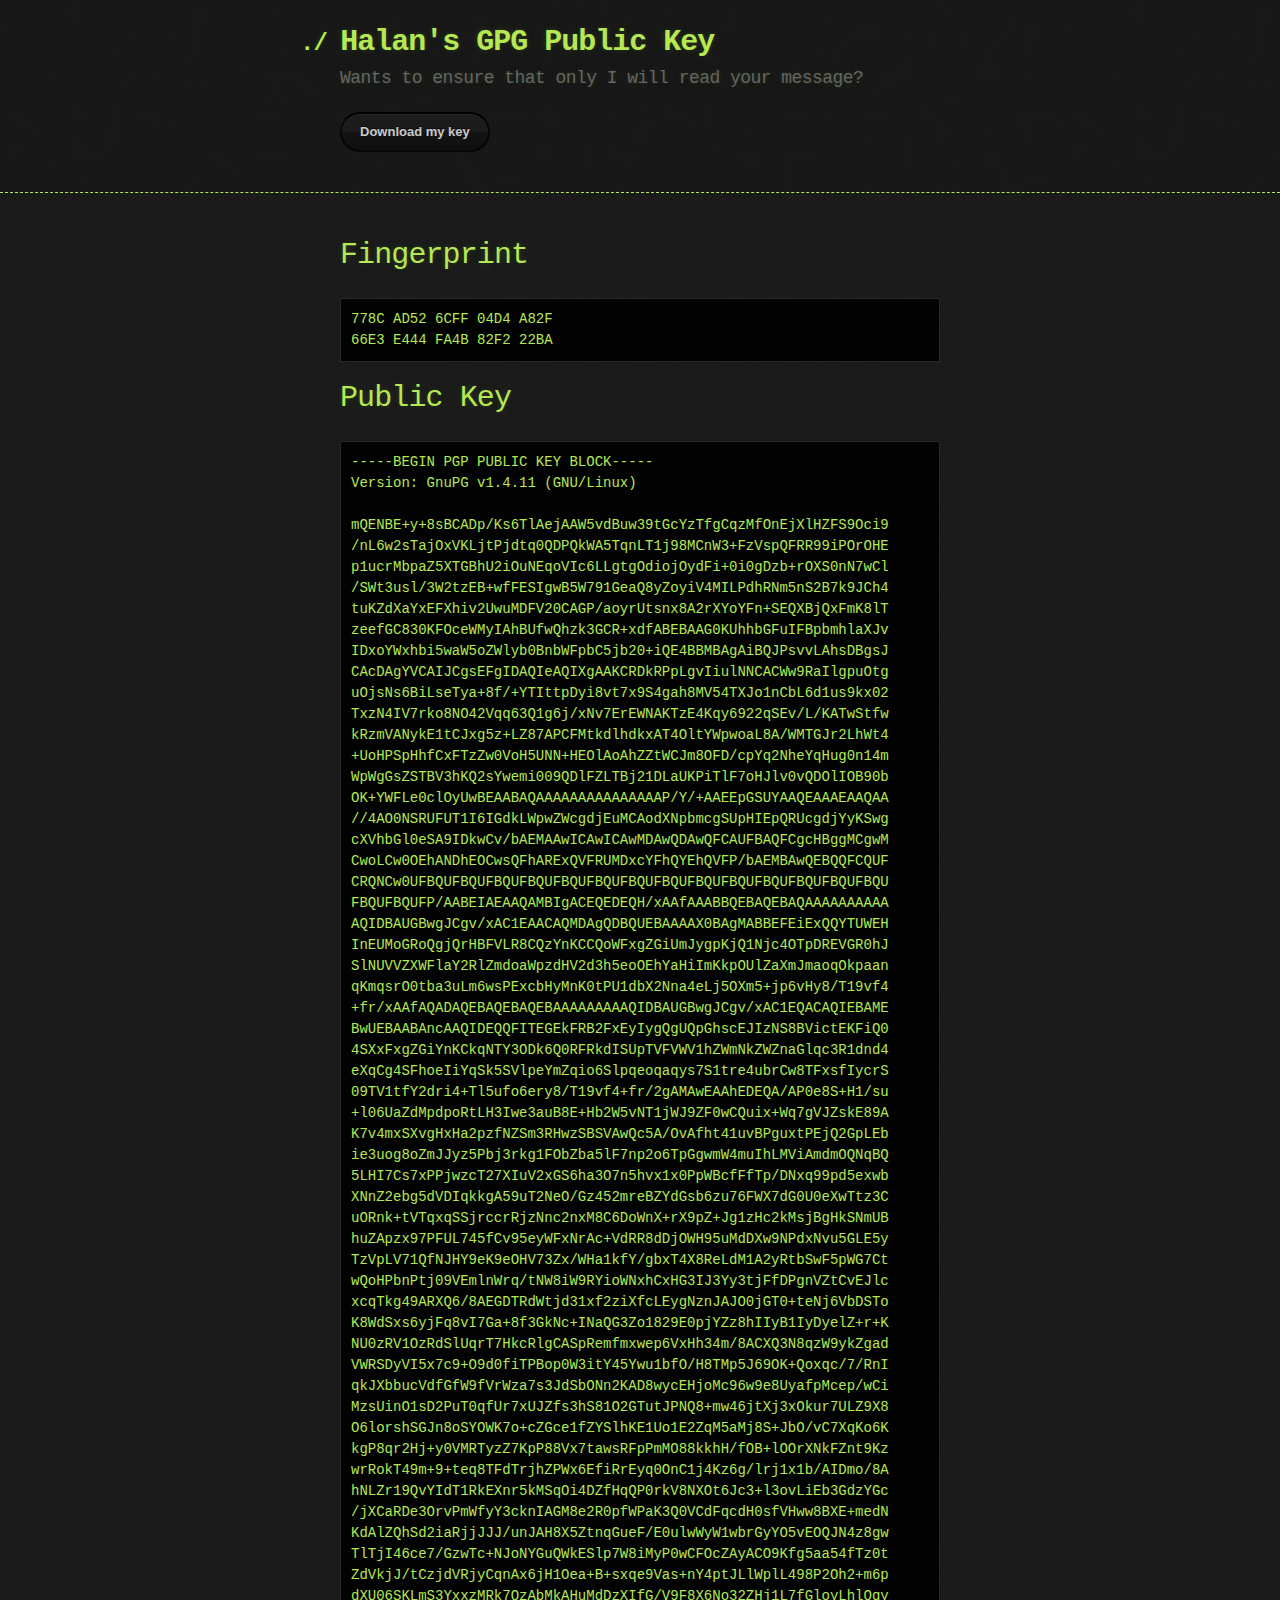
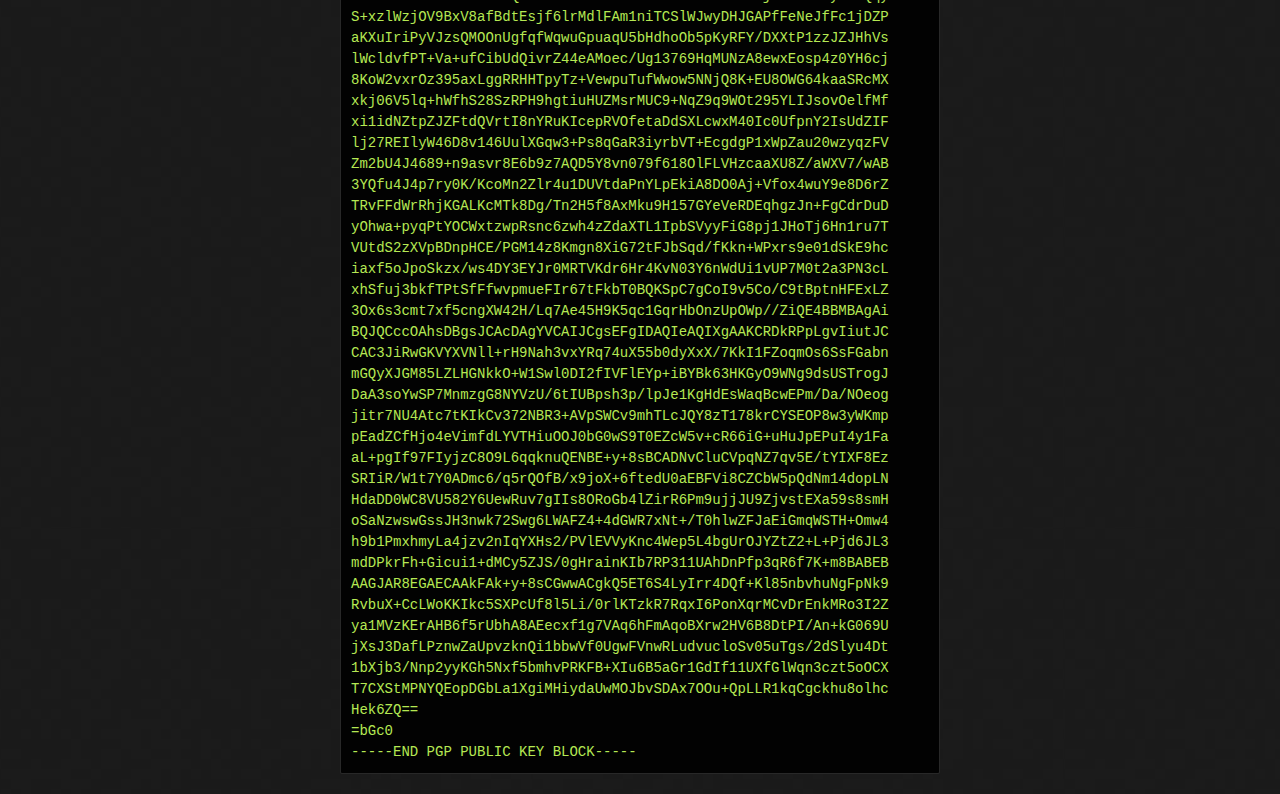
==== index.html @ 3d8637a5 "Added a button to download my key" ====
<!DOCTYPE html>
<html>
  <head>
    <meta charset='utf-8'>
    <meta http-equiv="X-UA-Compatible" content="chrome=1">

    <link rel="stylesheet" type="text/css" href="stylesheets/stylesheet.css" media="screen" />
    <link rel="stylesheet" type="text/css" href="stylesheets/pygment_trac.css" media="screen" />
    <link rel="stylesheet" type="text/css" href="stylesheets/print.css" media="print" />

    <title>Halan's GPG Public Key by halan</title>
  </head>

  <body>

    <header>
      <div class="container">
        <h1>Halan's GPG Public Key</h1>
        <h2>Wants to ensure that only I will read your message?</h2>

        <section id="downloads">
          <a href="https://raw.github.com/halan/gpg-pubkey/master/Halan%20Pinheiro.asc" class="btn">Download my key</a>
        </section>
      </div>
    </header>

    <div class="container">
      <section id="main_content">
        <h1>Fingerprint</h1>

<pre><code>778C AD52 6CFF 04D4 A82F
66E3 E444 FA4B 82F2 22BA
</code></pre>

<h1>Public Key</h1>

<pre><code>-----BEGIN PGP PUBLIC KEY BLOCK-----
Version: GnuPG v1.4.11 (GNU/Linux)

mQENBE+y+8sBCADp/Ks6TlAejAAW5vdBuw39tGcYzTfgCqzMfOnEjXlHZFS9Oci9
/nL6w2sTajOxVKLjtPjdtq0QDPQkWA5TqnLT1j98MCnW3+FzVspQFRR99iPOrOHE
p1ucrMbpaZ5XTGBhU2iOuNEqoVIc6LLgtgOdiojOydFi+0i0gDzb+rOXS0nN7wCl
/SWt3usl/3W2tzEB+wfFESIgwB5W791GeaQ8yZoyiV4MILPdhRNm5nS2B7k9JCh4
tuKZdXaYxEFXhiv2UwuMDFV20CAGP/aoyrUtsnx8A2rXYoYFn+SEQXBjQxFmK8lT
zeefGC830KFOceWMyIAhBUfwQhzk3GCR+xdfABEBAAG0KUhhbGFuIFBpbmhlaXJv
IDxoYWxhbi5waW5oZWlyb0BnbWFpbC5jb20+iQE4BBMBAgAiBQJPsvvLAhsDBgsJ
CAcDAgYVCAIJCgsEFgIDAQIeAQIXgAAKCRDkRPpLgvIiulNNCACWw9RaIlgpuOtg
uOjsNs6BiLseTya+8f/+YTIttpDyi8vt7x9S4gah8MV54TXJo1nCbL6d1us9kx02
TxzN4IV7rko8NO42Vqq63Q1g6j/xNv7ErEWNAKTzE4Kqy6922qSEv/L/KATwStfw
kRzmVANykE1tCJxg5z+LZ87APCFMtkdlhdkxAT4OltYWpwoaL8A/WMTGJr2LhWt4
+UoHPSpHhfCxFTzZw0VoH5UNN+HEOlAoAhZZtWCJm8OFD/cpYq2NheYqHug0n14m
WpWgGsZSTBV3hKQ2sYwemi009QDlFZLTBj21DLaUKPiTlF7oHJlv0vQDOlIOB90b
OK+YWFLe0clOyUwBEAABAQAAAAAAAAAAAAAAAP/Y/+AAEEpGSUYAAQEAAAEAAQAA
//4AO0NSRUFUT1I6IGdkLWpwZWcgdjEuMCAodXNpbmcgSUpHIEpQRUcgdjYyKSwg
cXVhbGl0eSA9IDkwCv/bAEMAAwICAwICAwMDAwQDAwQFCAUFBAQFCgcHBggMCgwM
CwoLCw0OEhANDhEOCwsQFhARExQVFRUMDxcYFhQYEhQVFP/bAEMBAwQEBQQFCQUF
CRQNCw0UFBQUFBQUFBQUFBQUFBQUFBQUFBQUFBQUFBQUFBQUFBQUFBQUFBQUFBQU
FBQUFBQUFP/AABEIAEAAQAMBIgACEQEDEQH/xAAfAAABBQEBAQEBAQAAAAAAAAAA
AQIDBAUGBwgJCgv/xAC1EAACAQMDAgQDBQUEBAAAAX0BAgMABBEFEiExQQYTUWEH
InEUMoGRoQgjQrHBFVLR8CQzYnKCCQoWFxgZGiUmJygpKjQ1Njc4OTpDREVGR0hJ
SlNUVVZXWFlaY2RlZmdoaWpzdHV2d3h5eoOEhYaHiImKkpOUlZaXmJmaoqOkpaan
qKmqsrO0tba3uLm6wsPExcbHyMnK0tPU1dbX2Nna4eLj5OXm5+jp6vHy8/T19vf4
+fr/xAAfAQADAQEBAQEBAQEBAAAAAAAAAQIDBAUGBwgJCgv/xAC1EQACAQIEBAME
BwUEBAABAncAAQIDEQQFITEGEkFRB2FxEyIygQgUQpGhscEJIzNS8BVictEKFiQ0
4SXxFxgZGiYnKCkqNTY3ODk6Q0RFRkdISUpTVFVWV1hZWmNkZWZnaGlqc3R1dnd4
eXqCg4SFhoeIiYqSk5SVlpeYmZqio6Slpqeoqaqys7S1tre4ubrCw8TFxsfIycrS
09TV1tfY2dri4+Tl5ufo6ery8/T19vf4+fr/2gAMAwEAAhEDEQA/AP0e8S+H1/su
+l06UaZdMpdpoRtLH3Iwe3auB8E+Hb2W5vNT1jWJ9ZF0wCQuix+Wq7gVJZskE89A
K7v4mxSXvgHxHa2pzfNZSm3RHwzSBSVAwQc5A/OvAfht41uvBPguxtPEjQ2GpLEb
ie3uog8oZmJJyz5Pbj3rkg1FObZba5lF7np2o6TpGgwmW4muIhLMViAmdmOQNqBQ
5LHI7Cs7xPPjwzcT27XIuV2xGS6ha3O7n5hvx1x0PpWBcfFfTp/DNxq99pd5exwb
XNnZ2ebg5dVDIqkkgA59uT2NeO/Gz452mreBZYdGsb6zu76FWX7dG0U0eXwTtz3C
uORnk+tVTqxqSSjrccrRjzNnc2nxM8C6DoWnX+rX9pZ+Jg1zHc2kMsjBgHkSNmUB
huZApzx97PFUL745fCv95eyWFxNrAc+VdRR8dDjOWH95uMdDXw9NPdxNvu5GLE5y
TzVpLV71QfNJHY9eK9eOHV73Zx/WHa1kfY/gbxT4X8ReLdM1A2yRtbSwF5pWG7Ct
wQoHPbnPtj09VEmlnWrq/tNW8iW9RYioWNxhCxHG3IJ3Yy3tjFfDPgnVZtCvEJlc
xcqTkg49ARXQ6/8AEGDTRdWtjd31xf2ziXfcLEygNznJAJO0jGT0+teNj6VbDSTo
K8WdSxs6yjFq8vI7Ga+8f3GkNc+INaQG3Zo1829E0pjYZz8hIIyB1IyDyelZ+r+K
NU0zRV1OzRdSlUqrT7HkcRlgCASpRemfmxwep6VxHh34m/8ACXQ3N8qzW9ykZgad
VWRSDyVI5x7c9+O9d0fiTPBop0W3itY45Ywu1bfO/H8TMp5J69OK+Qoxqc/7/RnI
qkJXbbucVdfGfW9fVrWza7s3JdSbONn2KAD8wycEHjoMc96w9e8UyafpMcep/wCi
MzsUinO1sD2PuT0qfUr7xUJZfs3hS81O2GTutJPNQ8+mw46jtXj3xOkur7ULZ9X8
O6lorshSGJn8oSYOWK7o+cZGce1fZYSlhKE1Uo1E2ZqM5aMj8S+JbO/vC7XqKo6K
kgP8qr2Hj+y0VMRTyzZ7KpP88Vx7tawsRFpPmMO88kkhH/fOB+lOOrXNkFZnt9Kz
wrRokT49m+9+teq8TFdTrjhZPWx6EfiRrEyq0OnC1j4Kz6g/lrj1x1b/AIDmo/8A
hNLZr19QvYIdT1RkEXnr5kMSqOi4DZfHqQP0rkV8NXOt6Jc3+l3ovLiEb3GdzYGc
/jXCaRDe3OrvPmWfyY3cknIAGM8e2R0pfWPaK3Q0VCdFqcdH0sfVHww8BXE+medN
KdAlZQhSd2iaRjjJJJ/unJAH8X5ZtnqGueF/E0ulwWyW1wbrGyYO5vEOQJN4z8gw
TlTjI46ce7/GzwTc+NJoNYGuQWkESlp7W8iMyP0wCFOcZAyACO9Kfg5aa54fTz0t
ZdVkjJ/tCzjdVRjyCqnAx6jH1Oea+B+sxqe9Vas+nY4ptJLlWplL498P2Oh2+m6p
dXU06SKLmS3YxxzMRk7QzAbMkAHuMdDzXIfG/V9F8X6No32ZHj1L7fGloyLhlQqy
S+xzlWzjOV9BxV8afBdtEsjf6lrMdlFAm1niTCSlWJwyDHJGAPfFeNeJfFc1jDZP
aKXuIriPyVJzsQMOOnUgfqfWqwuGpuaqU5bHdhoOb5pKyRFY/DXXtP1zzJZJHhVs
lWcldvfPT+Va+ufCibUdQivrZ44eAMoec/Ug13769HqMUNzA8ewxEosp4z0YH6cj
8KoW2vxrOz395axLggRRHHTpyTz+VewpuTufWwow5NNjQ8K+EU8OWG64kaaSRcMX
xkj06V5lq+hWfhS28SzRPH9hgtiuHUZMsrMUC9+NqZ9q9WOt295YLIJsovOelfMf
xi1idNZtpZJZFtdQVrtI8nYRuKIcepRVOfetaDdSXLcwxM40Ic0UfpnY2IsUdZIF
lj27REIlyW46D8v146UulXGqw3+Ps8qGaR3iyrbVT+EcgdgP1xWpZau20wzyqzFV
Zm2bU4J4689+n9asvr8E6b9z7AQD5Y8vn079f618OlFLVHzcaaXU8Z/aWXV7/wAB
3YQfu4J4p7ry0K/KcoMn2Zlr4u1DUVtdaPnYLpEkiA8DO0Aj+Vfox4wuY9e8D6rZ
TRvFFdWrRhjKGALKcMTk8Dg/Tn2H5f8AxMku9H157GYeVeRDEqhgzJn+FgCdrDuD
yOhwa+pyqPtYOCWxtzwpRsnc6zwh4zZdaXTL1IpbSVyyFiG8pj1JHoTj6Hn1ru7T
VUtdS2zXVpBDnpHCE/PGM14z8Kmgn8XiG72tFJbSqd/fKkn+WPxrs9e01dSkE9hc
iaxf5oJpoSkzx/ws4DY3EYJr0MRTVKdr6Hr4KvN03Y6nWdUi1vUP7M0t2a3PN3cL
xhSfuj3bkfTPtSfFfwvpmueFIr67tFkbT0BQKSpC7gCoI9v5Co/C9tBptnHFExLZ
3Ox6s3cmt7xf5cngXW42H/Lq7Ae45H9K5qc1GqrHbOnzUpOWp//ZiQE4BBMBAgAi
BQJQCccOAhsDBgsJCAcDAgYVCAIJCgsEFgIDAQIeAQIXgAAKCRDkRPpLgvIiutJC
CAC3JiRwGKVYXVNll+rH9Nah3vxYRq74uX55b0dyXxX/7KkI1FZoqmOs6SsFGabn
mGQyXJGM85LZLHGNkkO+W1Swl0DI2fIVFlEYp+iBYBk63HKGyO9WNg9dsUSTrogJ
DaA3soYwSP7MnmzgG8NYVzU/6tIUBpsh3p/lpJe1KgHdEsWaqBcwEPm/Da/NOeog
jitr7NU4Atc7tKIkCv372NBR3+AVpSWCv9mhTLcJQY8zT178krCYSEOP8w3yWKmp
pEadZCfHjo4eVimfdLYVTHiuOOJ0bG0wS9T0EZcW5v+cR66iG+uHuJpEPuI4y1Fa
aL+pgIf97FIyjzC8O9L6qqknuQENBE+y+8sBCADNvCluCVpqNZ7qv5E/tYIXF8Ez
SRIiR/W1t7Y0ADmc6/q5rQOfB/x9joX+6ftedU0aEBFVi8CZCbW5pQdNm14dopLN
HdaDD0WC8VU582Y6UewRuv7gIIs8ORoGb4lZirR6Pm9ujjJU9ZjvstEXa59s8smH
oSaNzwswGssJH3nwk72Swg6LWAFZ4+4dGWR7xNt+/T0hlwZFJaEiGmqWSTH+Omw4
h9b1PmxhmyLa4jzv2nIqYXHs2/PVlEVVyKnc4Wep5L4bgUrOJYZtZ2+L+Pjd6JL3
mdDPkrFh+Gicui1+dMCy5ZJS/0gHrainKIb7RP311UAhDnPfp3qR6f7K+m8BABEB
AAGJAR8EGAECAAkFAk+y+8sCGwwACgkQ5ET6S4LyIrr4DQf+Kl85nbvhuNgFpNk9
RvbuX+CcLWoKKIkc5SXPcUf8l5Li/0rlKTzkR7RqxI6PonXqrMCvDrEnkMRo3I2Z
ya1MVzKErAHB6f5rUbhA8AEecxf1g7VAq6hFmAqoBXrw2HV6B8DtPI/An+kG069U
jXsJ3DafLPznwZaUpvzknQi1bbwVf0UgwFVnwRLudvucloSv05uTgs/2dSlyu4Dt
1bXjb3/Nnp2yyKGh5Nxf5bmhvPRKFB+XIu6B5aGr1GdIf11UXfGlWqn3czt5oOCX
T7CXStMPNYQEopDGbLa1XgiMHiydaUwMOJbvSDAx7OOu+QpLLR1kqCgckhu8olhc
Hek6ZQ==
=bGc0
-----END PGP PUBLIC KEY BLOCK-----
</code></pre>
      </section>
    </div>

    
  </body>
</html>
---- stylesheets/stylesheet.css ----
body {
  margin: 0;
  padding: 0;
  background: #151515 url("../images/bkg.png") 0 0;
  color: #eaeaea;
  font: 16px;
  line-height: 1.5;
  font-family: Monaco, "Bitstream Vera Sans Mono", "Lucida Console", Terminal, monospace;
}

/* General & 'Reset' Stuff */

.container {
  width: 90%;
  max-width: 600px;
  margin: 0 auto;
}

section {
  display: block;
  margin: 0 0 20px 0;
}

h1, h2, h3, h4, h5, h6 {
  margin: 0 0 20px;
}

li {
  line-height: 1.4 ;
}

/* Header, <header>
   header   - container
   h1       - project name
   h2       - project description
*/

header {
  background: rgba(0, 0, 0, 0.1);
  width: 100%;
  border-bottom: 1px dashed #b5e853;
  padding: 20px 0;
  margin: 0 0 40px 0;
}

header h1 {
  font-size: 30px;
  line-height: 1.5;
  margin: 0 0 0 -40px;
  font-weight: bold;
  font-family: Monaco, "Bitstream Vera Sans Mono", "Lucida Console", Terminal, monospace;
  color: #b5e853;
  text-shadow: 0 1px 1px rgba(0, 0, 0, 0.1),
               0 0 5px rgba(181, 232, 83, 0.1),
               0 0 10px rgba(181, 232, 83, 0.1);
  letter-spacing: -1px;
  -webkit-font-smoothing: antialiased;
}

header h1:before {
  content: "./ ";
  font-size: 24px;
}

header h2 {
  font-size: 18px;
  font-weight: 300;
  color: #666;
}

#downloads .btn {
  display: inline-block;
  text-align: center;
  margin: 0;
}

/* Main Content
*/

#main_content {
  width: 100%;
  -webkit-font-smoothing: antialiased;
}
section img {
  max-width: 100%
}

h1, h2, h3, h4, h5, h6 {
  font-weight: normal;
  font-family: Monaco, "Bitstream Vera Sans Mono", "Lucida Console", Terminal, monospace;
  color: #b5e853;
  letter-spacing: -0.03em;
  text-shadow: 0 1px 1px rgba(0, 0, 0, 0.1),
               0 0 5px rgba(181, 232, 83, 0.1),
               0 0 10px rgba(181, 232, 83, 0.1);
}

#main_content h1 {
  font-size: 30px;
}

#main_content h2 {
  font-size: 24px;
}

#main_content h3 {
  font-size: 18px;
}

#main_content h4 {
  font-size: 14px;
}

#main_content h5 {
  font-size: 12px;
  text-transform: uppercase;
  margin: 0 0 5px 0;
}

#main_content h6 {
  font-size: 12px;
  text-transform: uppercase;
  color: #999;
  margin: 0 0 5px 0;
}

dt {
  font-style: italic;
  font-weight: bold;
}

ul li {
  list-style: none;
}

ul li:before {
  content: ">>";
  font-family: Monaco, "Bitstream Vera Sans Mono", "Lucida Console", Terminal, monospace;
  font-size: 13px;
  color: #b5e853;
  margin-left: -37px;
  margin-right: 21px;
  line-height: 16px;
}

blockquote {
  color: #aaa;
  padding-left: 10px;
  border-left: 1px dotted #666;
}

pre {
  background: rgba(0, 0, 0, 0.9);
  border: 1px solid rgba(255, 255, 255, 0.15);
  padding: 10px;
  font-size: 14px;
  color: #b5e853;
  border-radius: 2px;
  -moz-border-radius: 2px;
  -webkit-border-radius: 2px;
  text-wrap: normal;
  overflow: auto;
  overflow-y: hidden;
}

table {
  width: 100%;
  margin: 0 0 20px 0;
}

th {
  text-align: left;
  border-bottom: 1px dashed #b5e853;
  padding: 5px 10px;
}

td {
  padding: 5px 10px;
}

hr {
  height: 0;
  border: 0;
  border-bottom: 1px dashed #b5e853;
  color: #b5e853;
}

/* Buttons
*/

.btn {
  display: inline-block;
  background: -webkit-linear-gradient(top, rgba(40, 40, 40, 0.3), rgba(35, 35, 35, 0.3) 50%, rgba(10, 10, 10, 0.3) 50%, rgba(0, 0, 0, 0.3));
  padding: 8px 18px;
  border-radius: 50px;
  border: 2px solid rgba(0, 0, 0, 0.7);
  border-bottom: 2px solid rgba(0, 0, 0, 0.7);
  border-top: 2px solid rgba(0, 0, 0, 1);
  color: rgba(255, 255, 255, 0.8);
  font-family: Helvetica, Arial, sans-serif;
  font-weight: bold;
  font-size: 13px;
  text-decoration: none;
  text-shadow: 0 -1px 0 rgba(0, 0, 0, 0.75);
  box-shadow: inset 0 1px 0 rgba(255, 255, 255, 0.05);
}

.btn:hover {
  background: -webkit-linear-gradient(top, rgba(40, 40, 40, 0.6), rgba(35, 35, 35, 0.6) 50%, rgba(10, 10, 10, 0.8) 50%, rgba(0, 0, 0, 0.8));
}

.btn .icon {
  display: inline-block;
  width: 16px;
  height: 16px;
  margin: 1px 8px 0 0;
  float: left;
}

.btn-github .icon {
  opacity: 0.6;
  background: url("../images/blacktocat.png") 0 0 no-repeat;
}

/* Links
   a, a:hover, a:visited
*/

a {
  color: #63c0f5;
  text-shadow: 0 0 5px rgba(104, 182, 255, 0.5);
}

/* Clearfix */

.cf:before, .cf:after {
  content:"";
  display:table;
}

.cf:after {
  clear:both;
}

.cf {
  zoom:1;
}
---- stylesheets/pygment_trac.css ----
.highlight .c { color: #999988; font-style: italic } /* Comment */
.highlight .err { color: #a61717; background-color: #e3d2d2 } /* Error */
.highlight .k { font-weight: bold } /* Keyword */
.highlight .o { font-weight: bold } /* Operator */
.highlight .cm { color: #999988; font-style: italic } /* Comment.Multiline */
.highlight .cp { color: #999999; font-weight: bold } /* Comment.Preproc */
.highlight .c1 { color: #999988; font-style: italic } /* Comment.Single */
.highlight .cs { color: #999999; font-weight: bold; font-style: italic } /* Comment.Special */
.highlight .gd { color: #000000; background-color: #ffdddd } /* Generic.Deleted */
.highlight .gd .x { color: #000000; background-color: #ffaaaa } /* Generic.Deleted.Specific */
.highlight .ge { font-style: italic } /* Generic.Emph */
.highlight .gr { color: #aa0000 } /* Generic.Error */
.highlight .gh { color: #999999 } /* Generic.Heading */
.highlight .gi { color: #000000; background-color: #ddffdd } /* Generic.Inserted */
.highlight .gi .x { color: #000000; background-color: #aaffaa } /* Generic.Inserted.Specific */
.highlight .go { color: #888888 } /* Generic.Output */
.highlight .gp { color: #555555 } /* Generic.Prompt */
.highlight .gs { font-weight: bold } /* Generic.Strong */
.highlight .gu { color: #800080; font-weight: bold; } /* Generic.Subheading */
.highlight .gt { color: #aa0000 } /* Generic.Traceback */
.highlight .kc { font-weight: bold } /* Keyword.Constant */
.highlight .kd { font-weight: bold } /* Keyword.Declaration */
.highlight .kn { font-weight: bold } /* Keyword.Namespace */
.highlight .kp { font-weight: bold } /* Keyword.Pseudo */
.highlight .kr { font-weight: bold } /* Keyword.Reserved */
.highlight .kt { color: #445588; font-weight: bold } /* Keyword.Type */
.highlight .m { color: #009999 } /* Literal.Number */
.highlight .s { color: #d14 } /* Literal.String */
.highlight .na { color: #008080 } /* Name.Attribute */
.highlight .nb { color: #0086B3 } /* Name.Builtin */
.highlight .nc { color: #445588; font-weight: bold } /* Name.Class */
.highlight .no { color: #008080 } /* Name.Constant */
.highlight .ni { color: #800080 } /* Name.Entity */
.highlight .ne { color: #990000; font-weight: bold } /* Name.Exception */
.highlight .nf { color: #990000; font-weight: bold } /* Name.Function */
.highlight .nn { color: #555555 } /* Name.Namespace */
.highlight .nt { color: #CBDFFF } /* Name.Tag */
.highlight .nv { color: #008080 } /* Name.Variable */
.highlight .ow { font-weight: bold } /* Operator.Word */
.highlight .w { color: #bbbbbb } /* Text.Whitespace */
.highlight .mf { color: #009999 } /* Literal.Number.Float */
.highlight .mh { color: #009999 } /* Literal.Number.Hex */
.highlight .mi { color: #009999 } /* Literal.Number.Integer */
.highlight .mo { color: #009999 } /* Literal.Number.Oct */
.highlight .sb { color: #d14 } /* Literal.String.Backtick */
.highlight .sc { color: #d14 } /* Literal.String.Char */
.highlight .sd { color: #d14 } /* Literal.String.Doc */
.highlight .s2 { color: #d14 } /* Literal.String.Double */
.highlight .se { color: #d14 } /* Literal.String.Escape */
.highlight .sh { color: #d14 } /* Literal.String.Heredoc */
.highlight .si { color: #d14 } /* Literal.String.Interpol */
.highlight .sx { color: #d14 } /* Literal.String.Other */
.highlight .sr { color: #009926 } /* Literal.String.Regex */
.highlight .s1 { color: #d14 } /* Literal.String.Single */
.highlight .ss { color: #990073 } /* Literal.String.Symbol */
.highlight .bp { color: #999999 } /* Name.Builtin.Pseudo */
.highlight .vc { color: #008080 } /* Name.Variable.Class */
.highlight .vg { color: #008080 } /* Name.Variable.Global */
.highlight .vi { color: #008080 } /* Name.Variable.Instance */
.highlight .il { color: #009999 } /* Literal.Number.Integer.Long */

.type-csharp .highlight .k { color: #0000FF }
.type-csharp .highlight .kt { color: #0000FF }
.type-csharp .highlight .nf { color: #000000; font-weight: normal }
.type-csharp .highlight .nc { color: #2B91AF }
.type-csharp .highlight .nn { color: #000000 }
.type-csharp .highlight .s { color: #A31515 }
.type-csharp .highlight .sc { color: #A31515 }
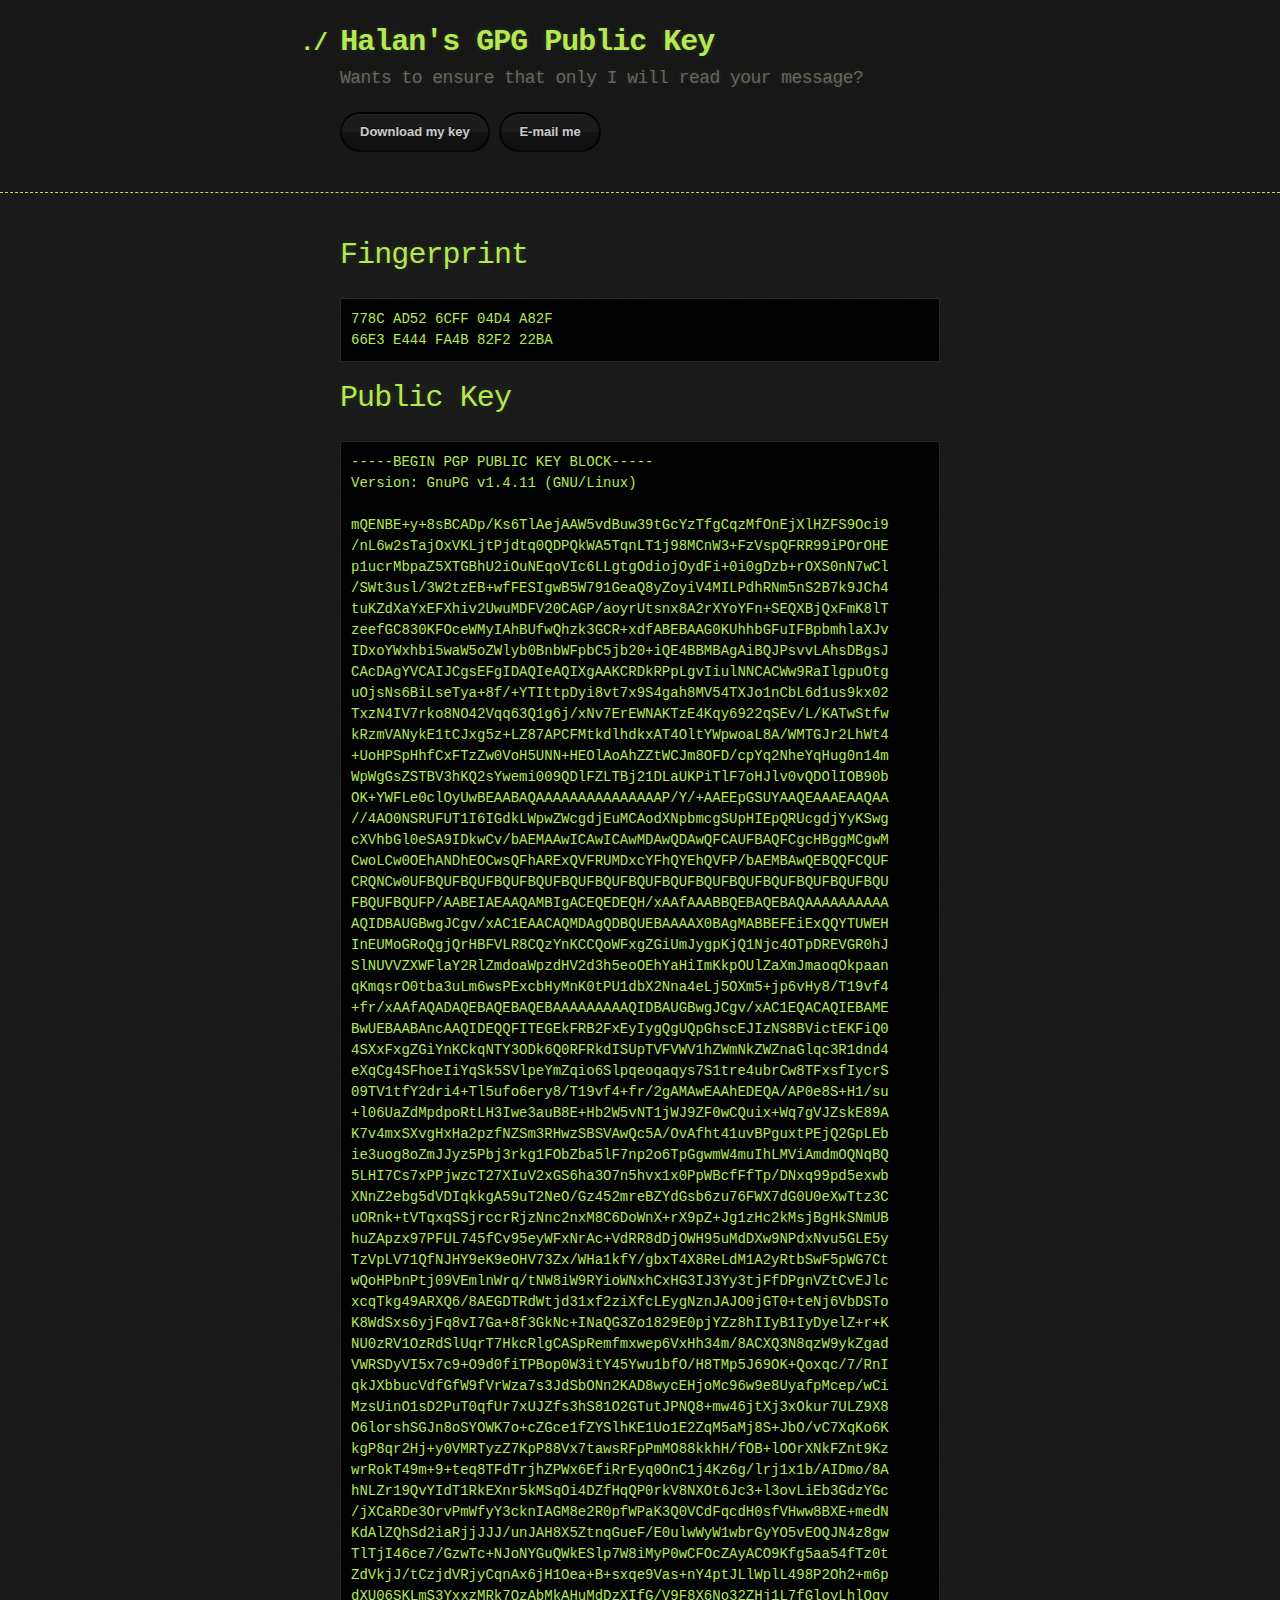
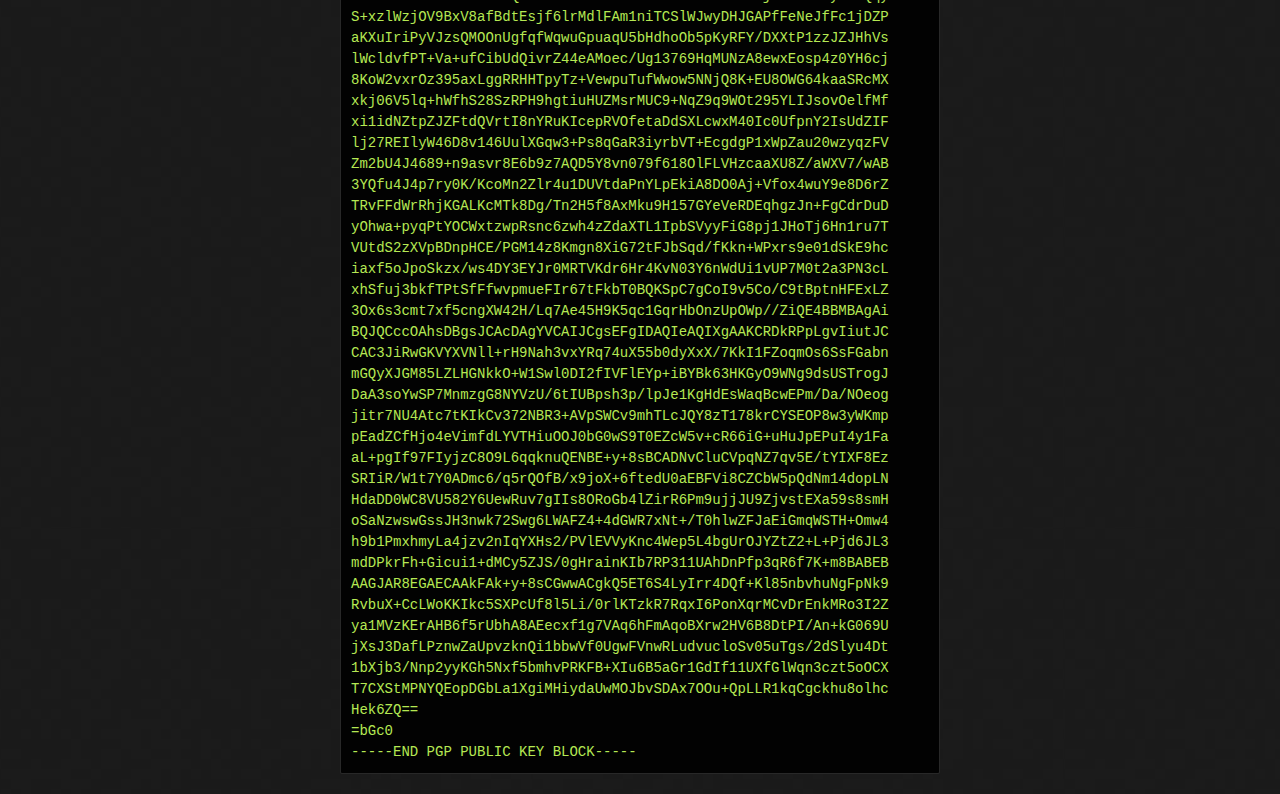
==== commit a7046eec: "Added button email me" ====
--- a/index.html
+++ b/index.html
@@ -8,7 +8,7 @@
     <link rel="stylesheet" type="text/css" href="stylesheets/pygment_trac.css" media="screen" />
     <link rel="stylesheet" type="text/css" href="stylesheets/print.css" media="print" />
 
-    <title>Halan's GPG Public Key by halan</title>
+    <title>Halan Pinheiro's GPG Public Key by halan</title>
   </head>
 
   <body>
@@ -20,6 +20,8 @@
 
         <section id="downloads">
           <a href="https://raw.github.com/halan/gpg-pubkey/master/Halan%20Pinheiro.asc" class="btn">Download my key</a>
+          <a
+            href="mailto:halan.pinheiro@gmail.com" class="btn">E-mail me</a>
         </section>
       </div>
     </header>
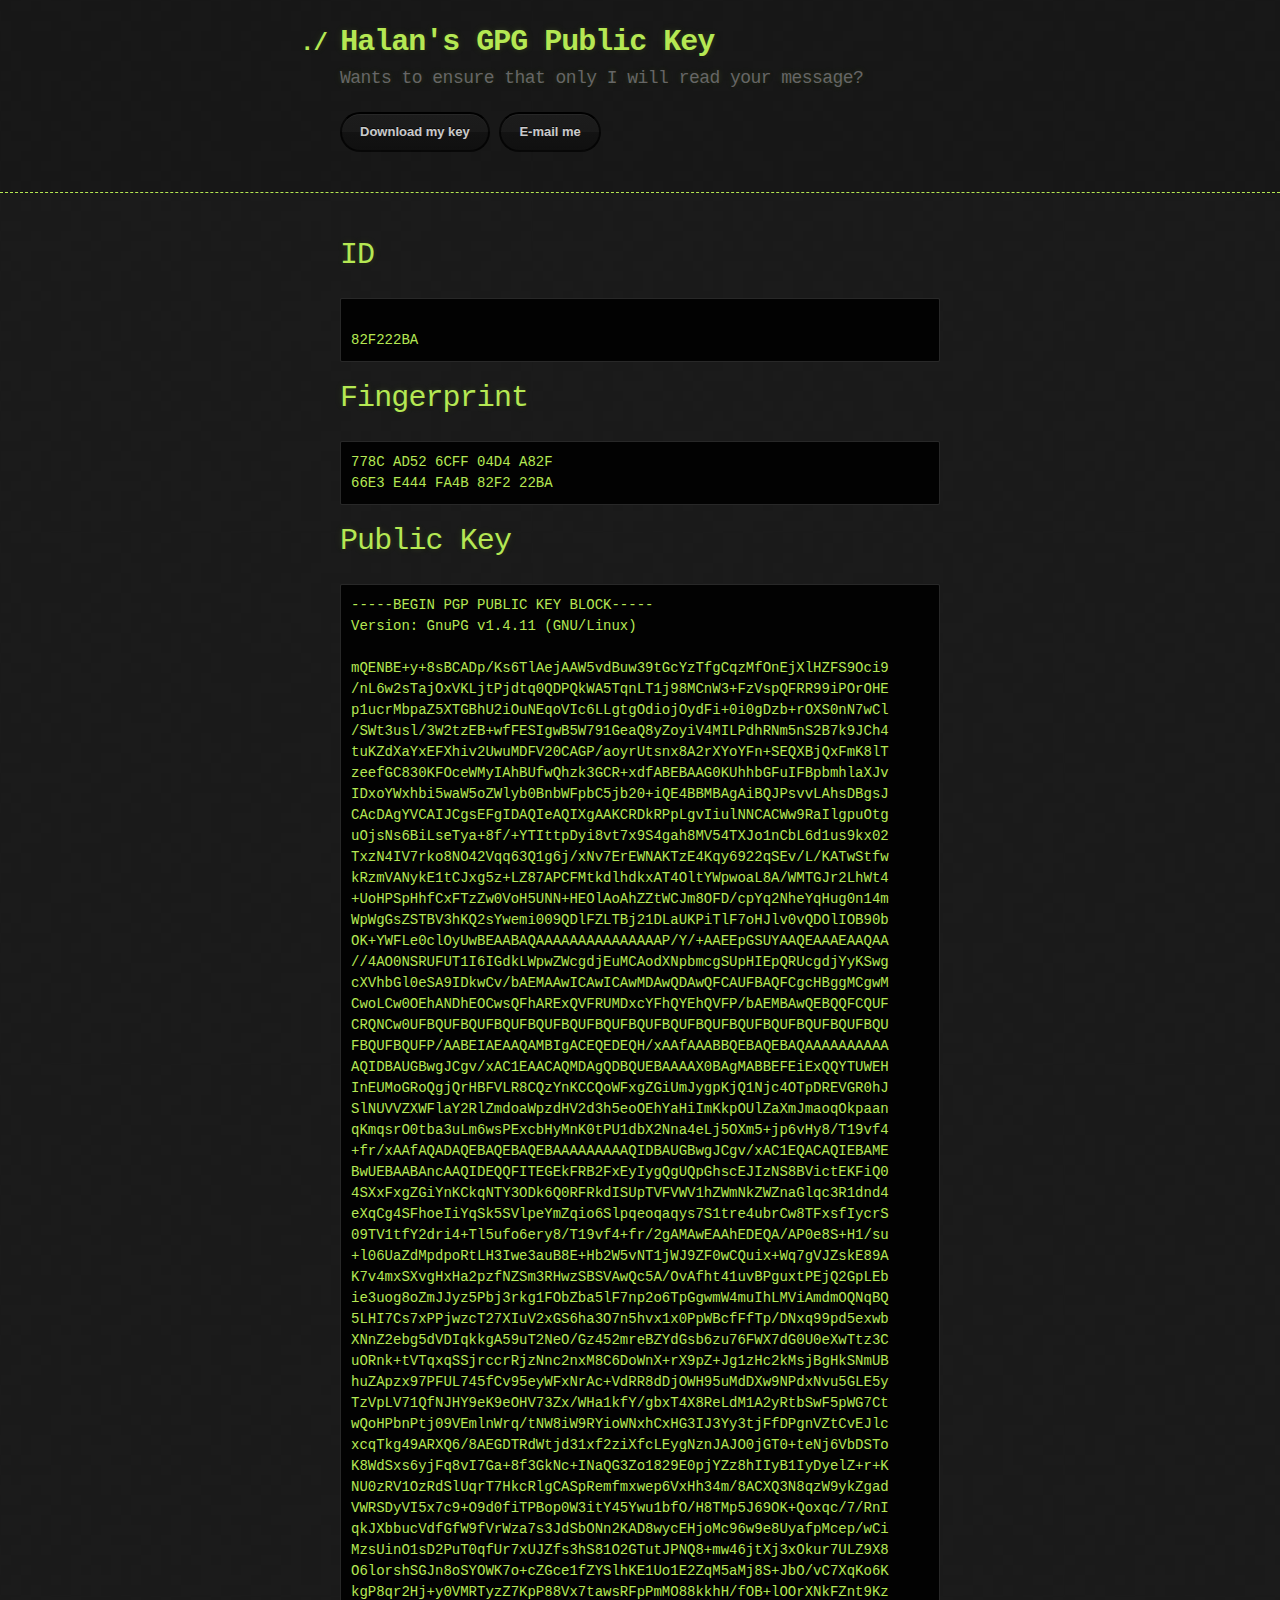
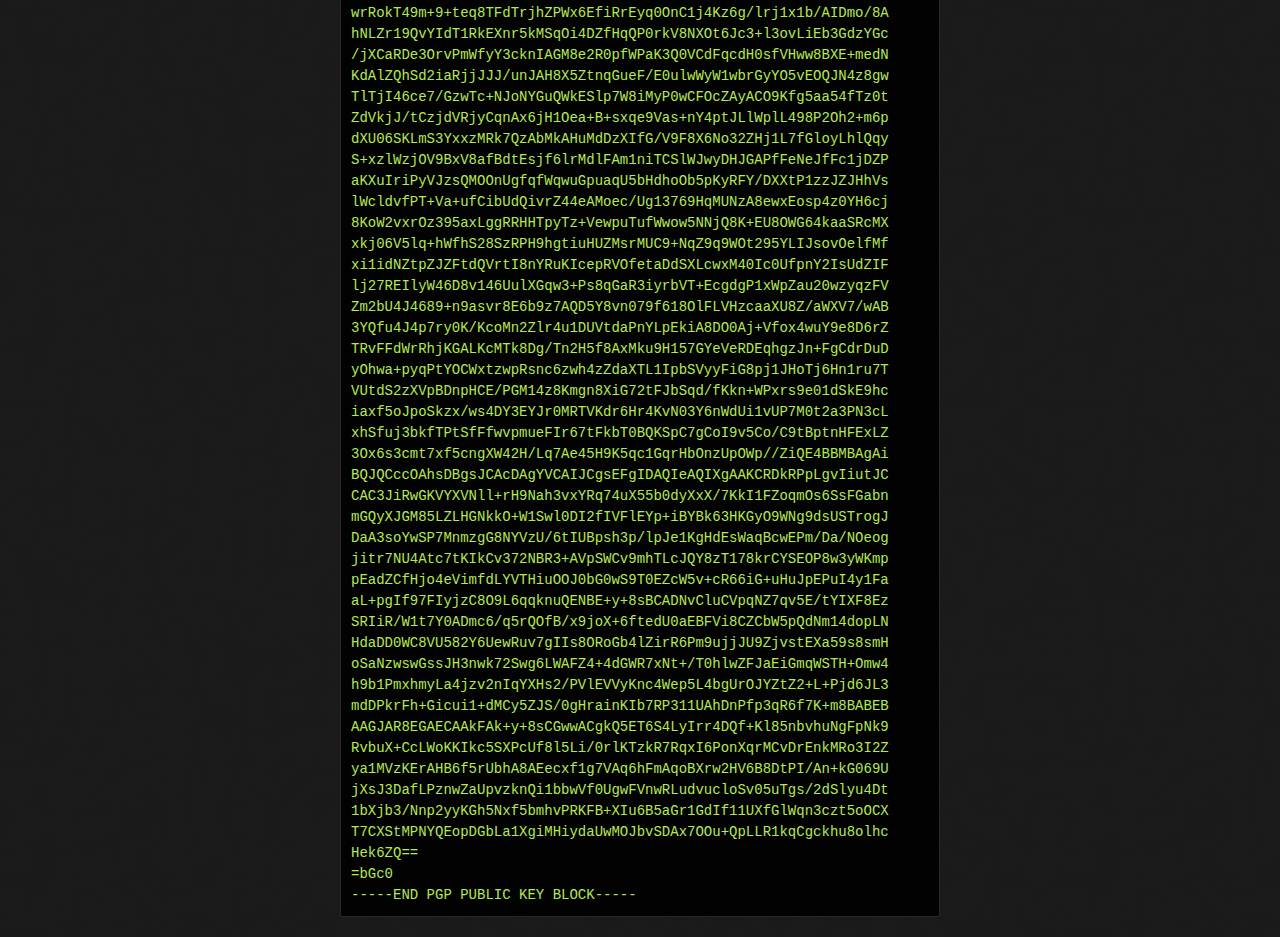
==== commit 21ad5456: "Added the Key Id" ====
--- a/index.html
+++ b/index.html
@@ -11,6 +11,10 @@
     <title>Halan Pinheiro's GPG Public Key by halan</title>
   </head>
 
+  <script>
+    if(navigator.language == 'pt-BR')
+      window.location.href = 'index.pt-BR.html';
+  </script>
   <body>
 
     <header>
@@ -28,7 +32,14 @@
 
     <div class="container">
       <section id="main_content">
-        <h1>Fingerprint</h1>
+<h1>ID</h1>
+<pre><code>
+82F222BA
+</code></pre>
+
+
+
+<h1>Fingerprint</h1>
 
 <pre><code>778C AD52 6CFF 04D4 A82F
 66E3 E444 FA4B 82F2 22BA
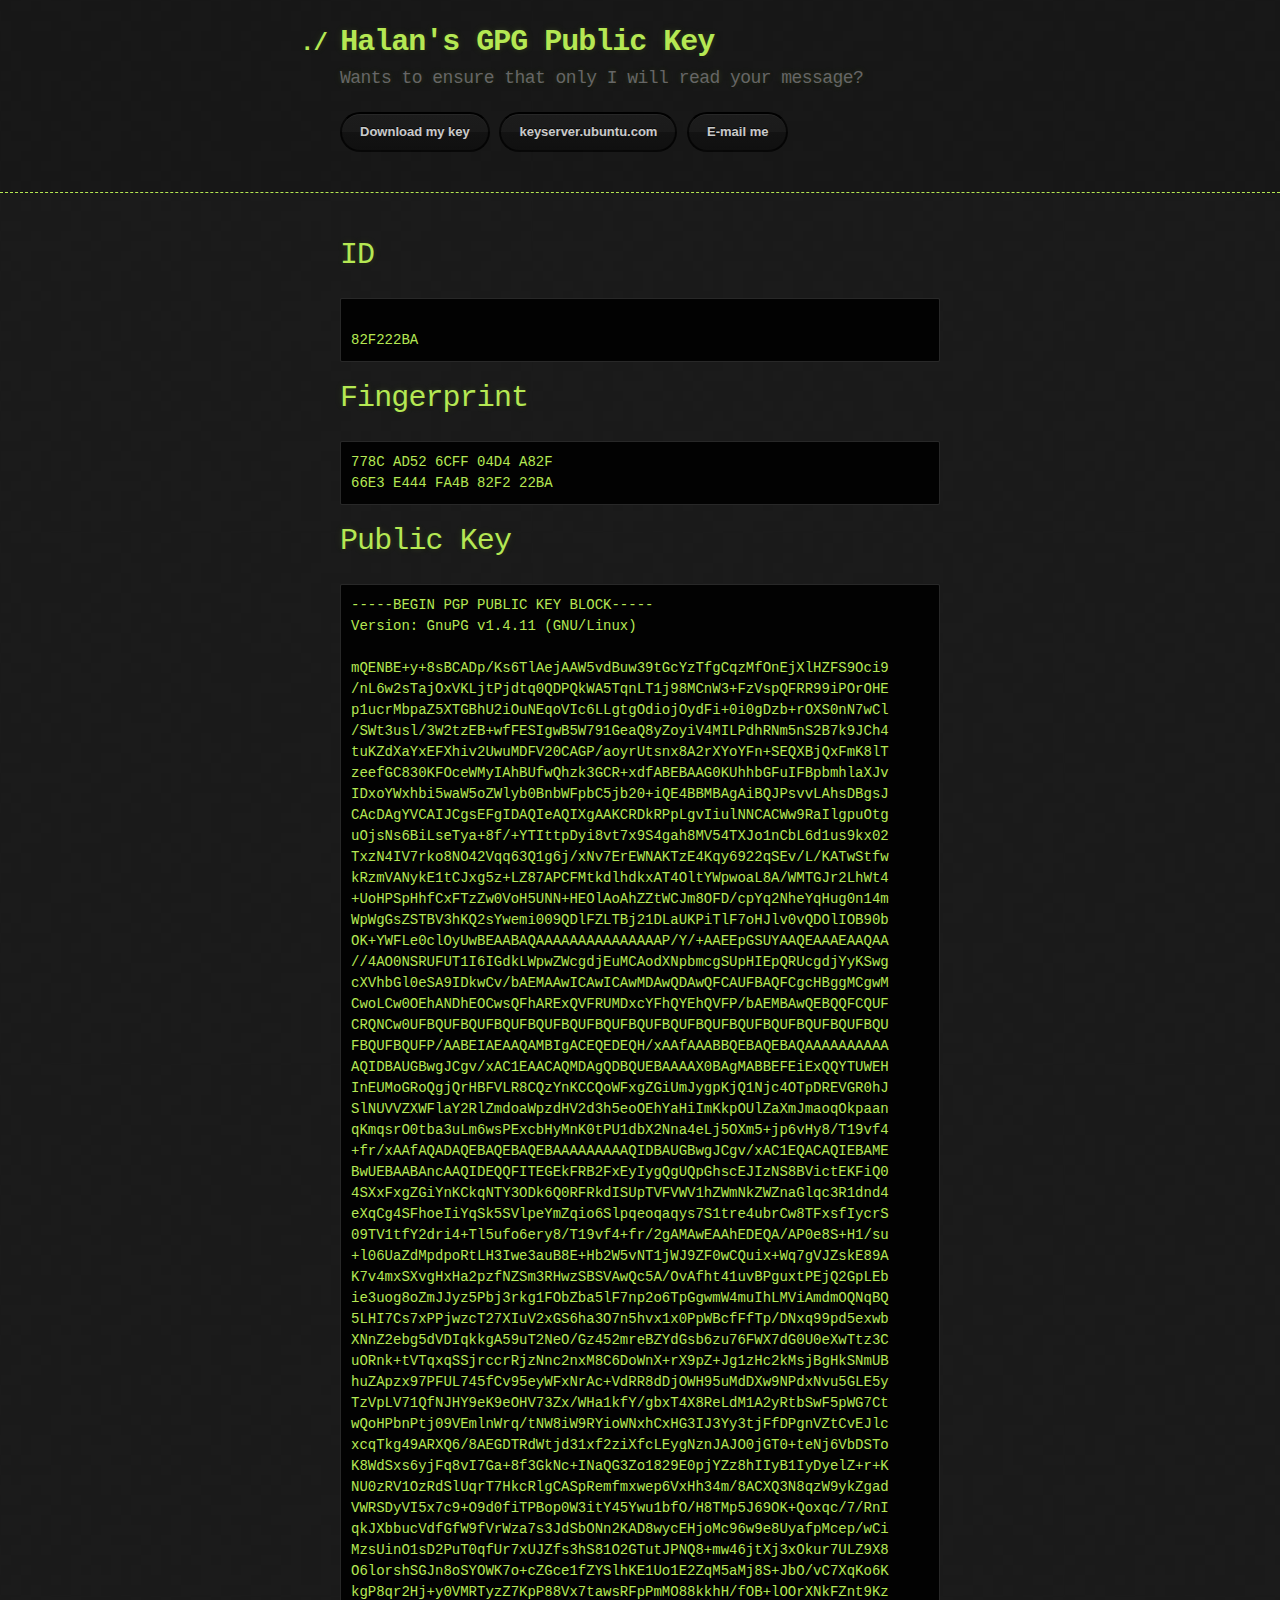
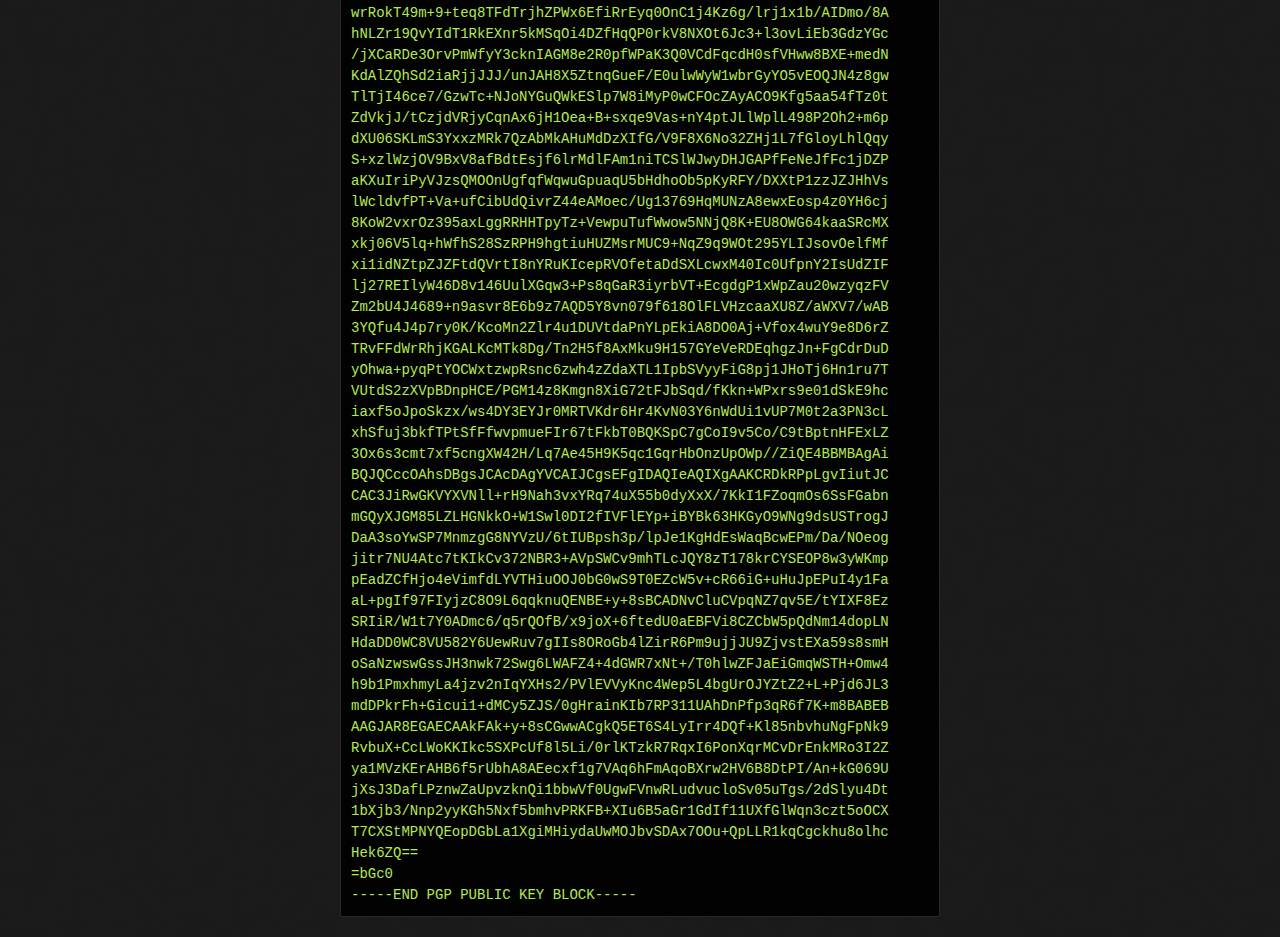
==== commit 8af88d9b: "Added link to keyserver.ubuntu.com" ====
--- a/index.html
+++ b/index.html
@@ -24,6 +24,8 @@
 
         <section id="downloads">
           <a href="https://raw.github.com/halan/gpg-pubkey/master/Halan%20Pinheiro.asc" class="btn">Download my key</a>
+          <a href="http://keyserver.ubuntu.com:11371/pks/lookup?search=0x82F222BA&fingerprint=on&hash=on&op=vindex"
+             class="btn">keyserver.ubuntu.com</a>
           <a
             href="mailto:halan.pinheiro@gmail.com" class="btn">E-mail me</a>
         </section>
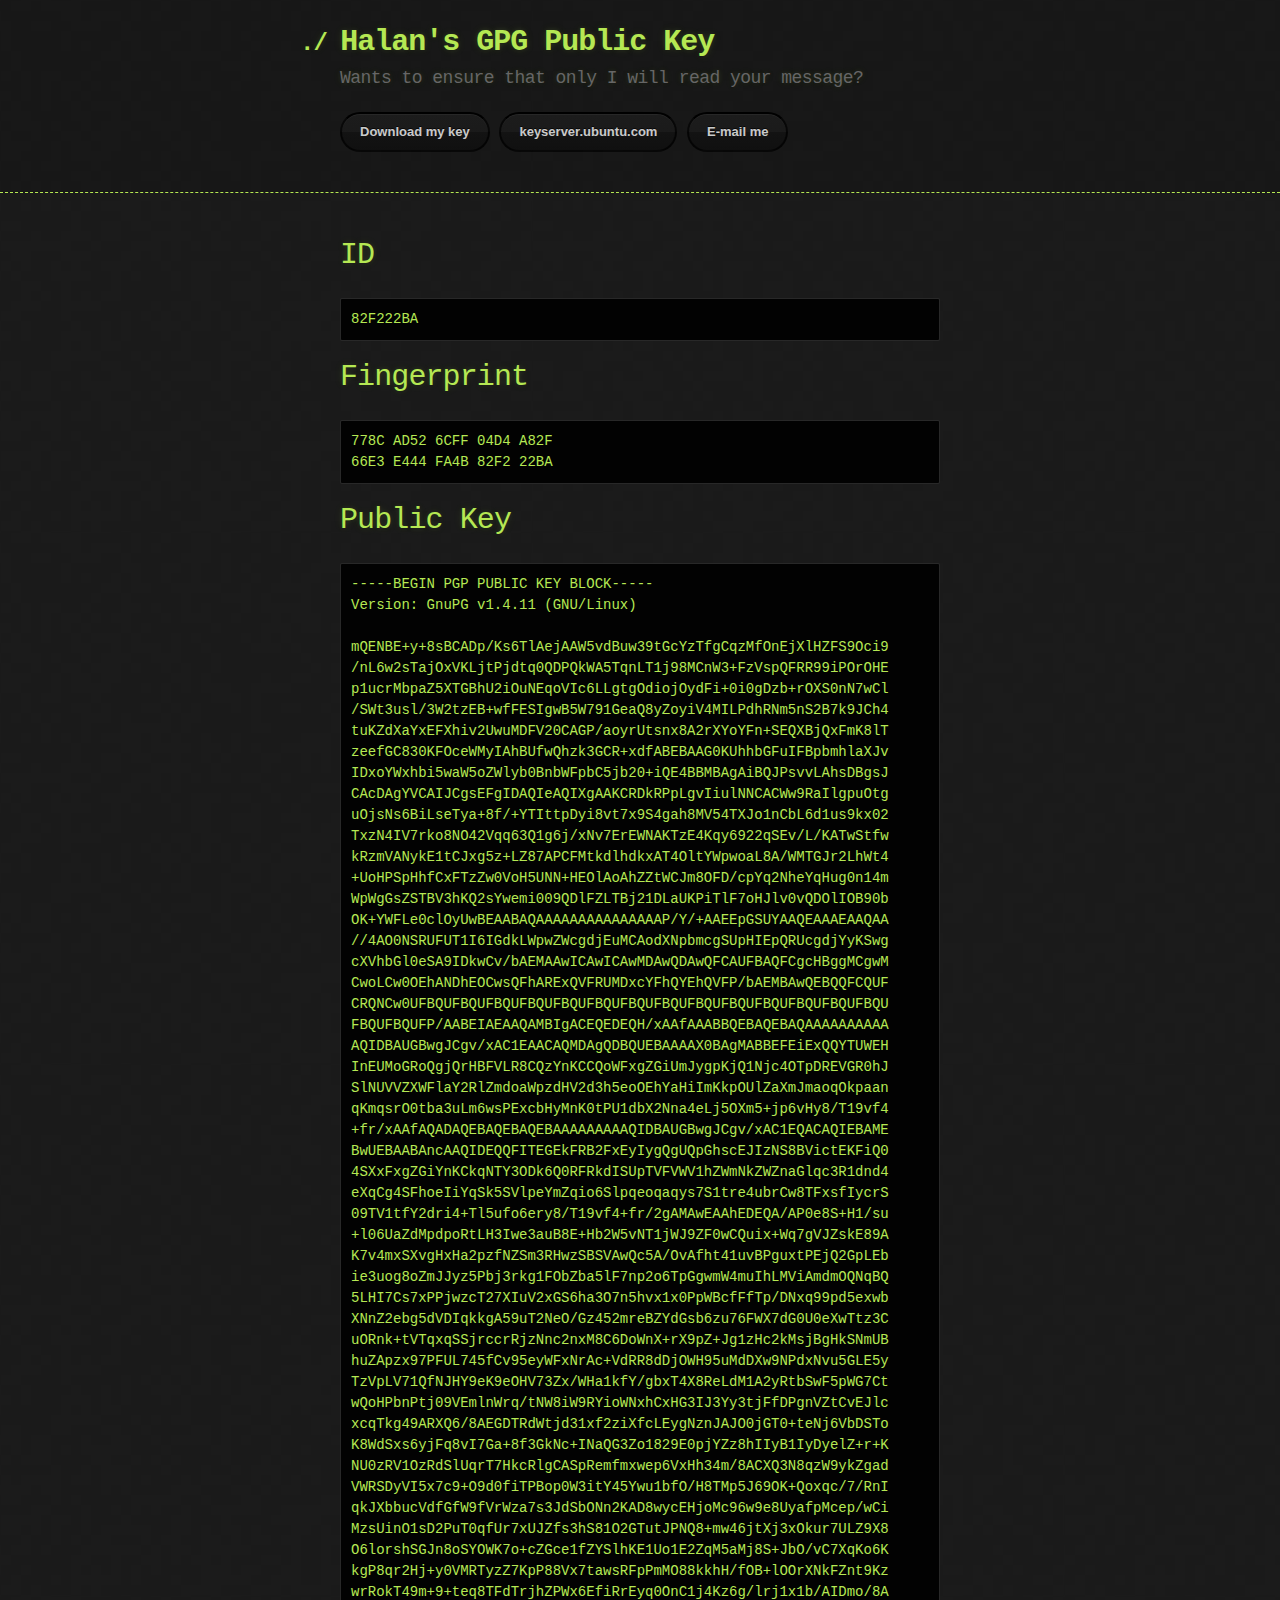
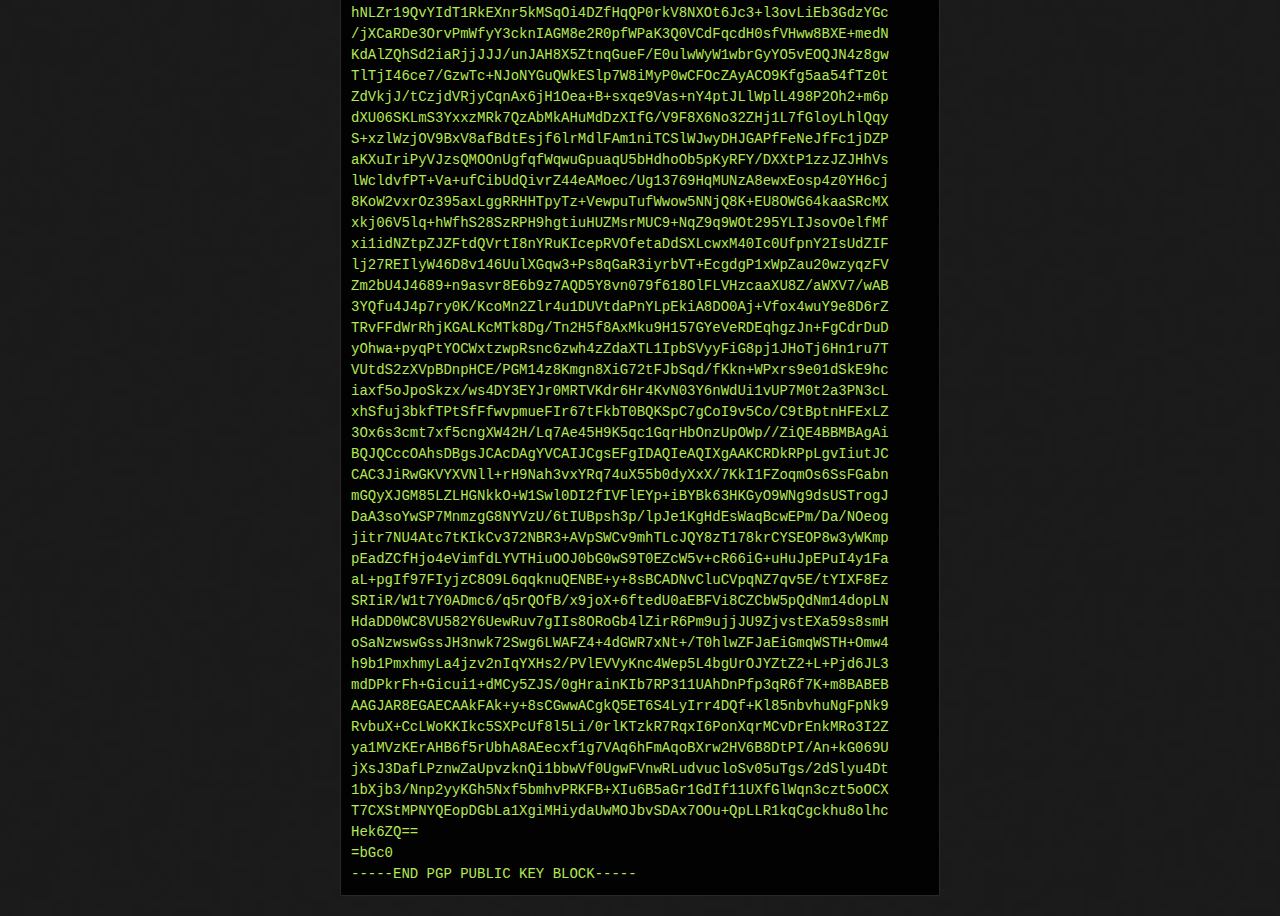
==== commit 0020b4f9: "Removing extra space" ====
--- a/index.html
+++ b/index.html
@@ -35,8 +35,7 @@
     <div class="container">
       <section id="main_content">
 <h1>ID</h1>
-<pre><code>
-82F222BA
+<pre><code>82F222BA
 </code></pre>
 
 
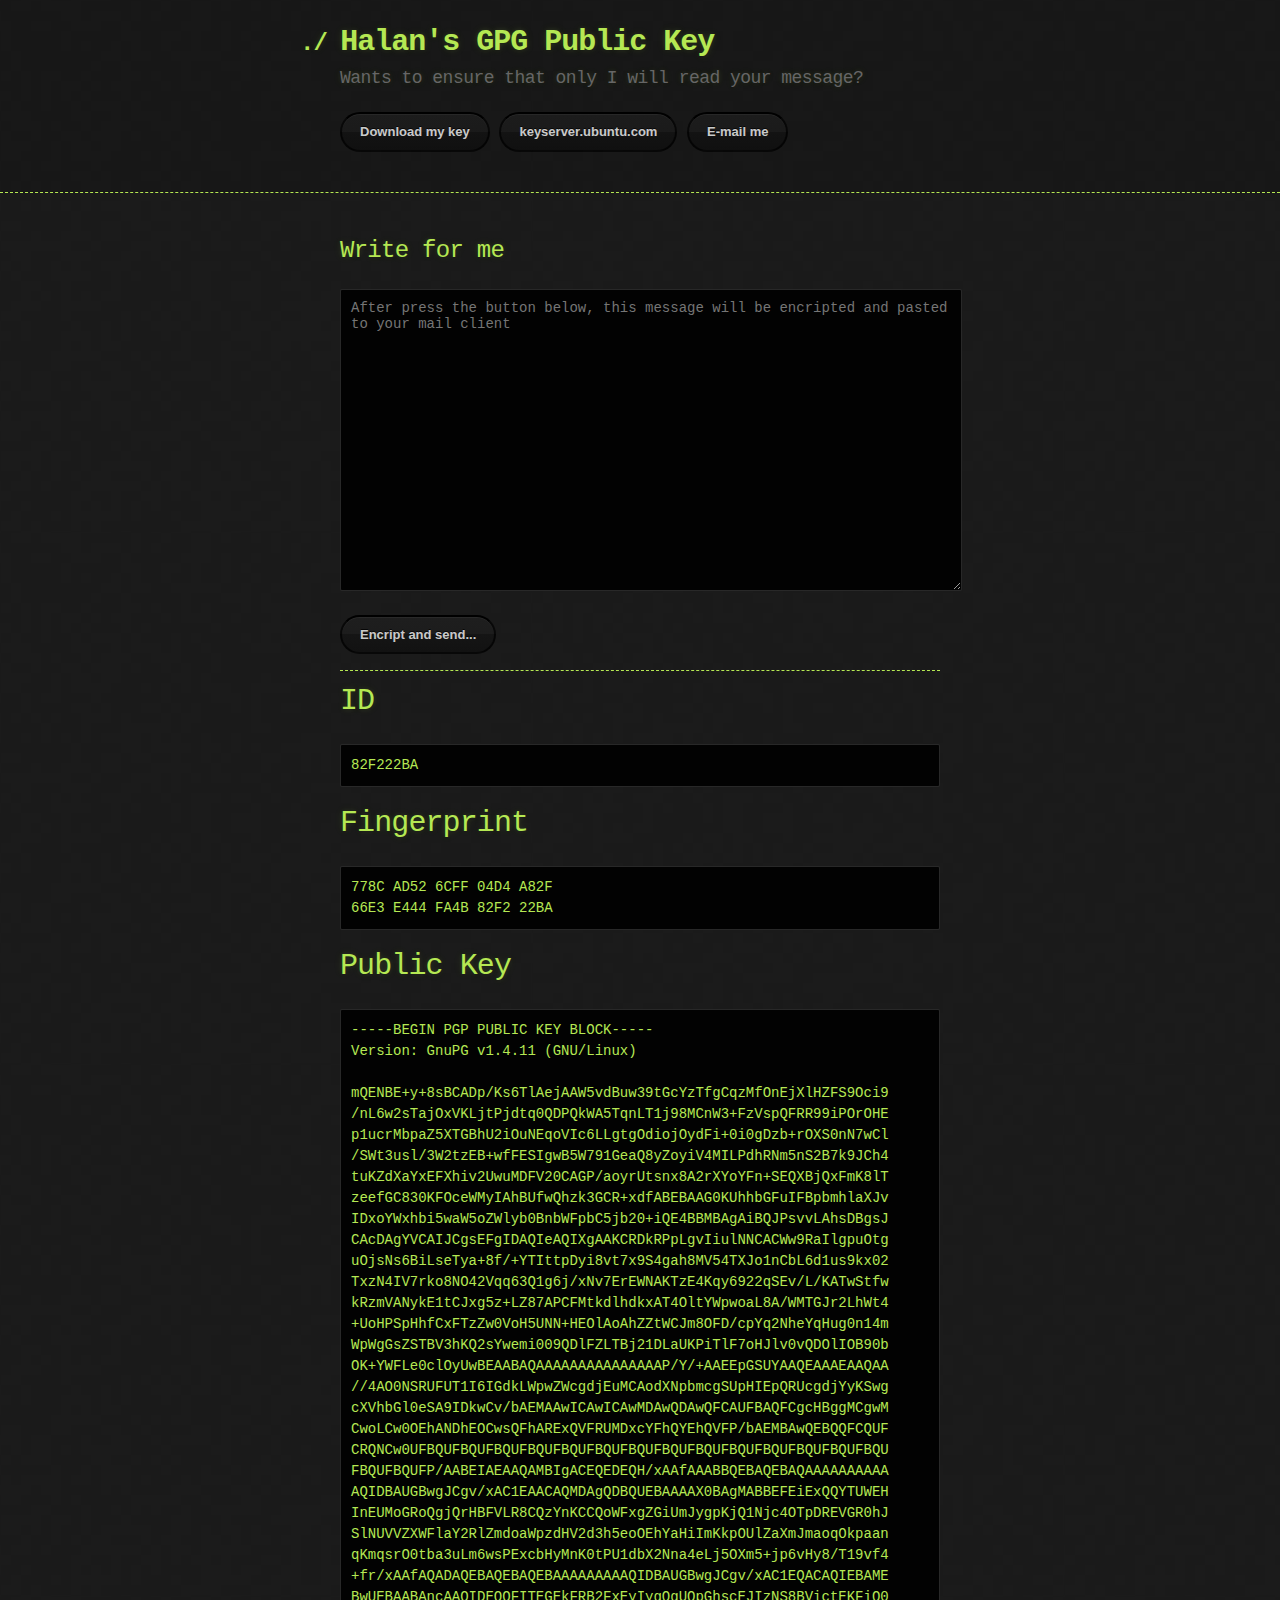
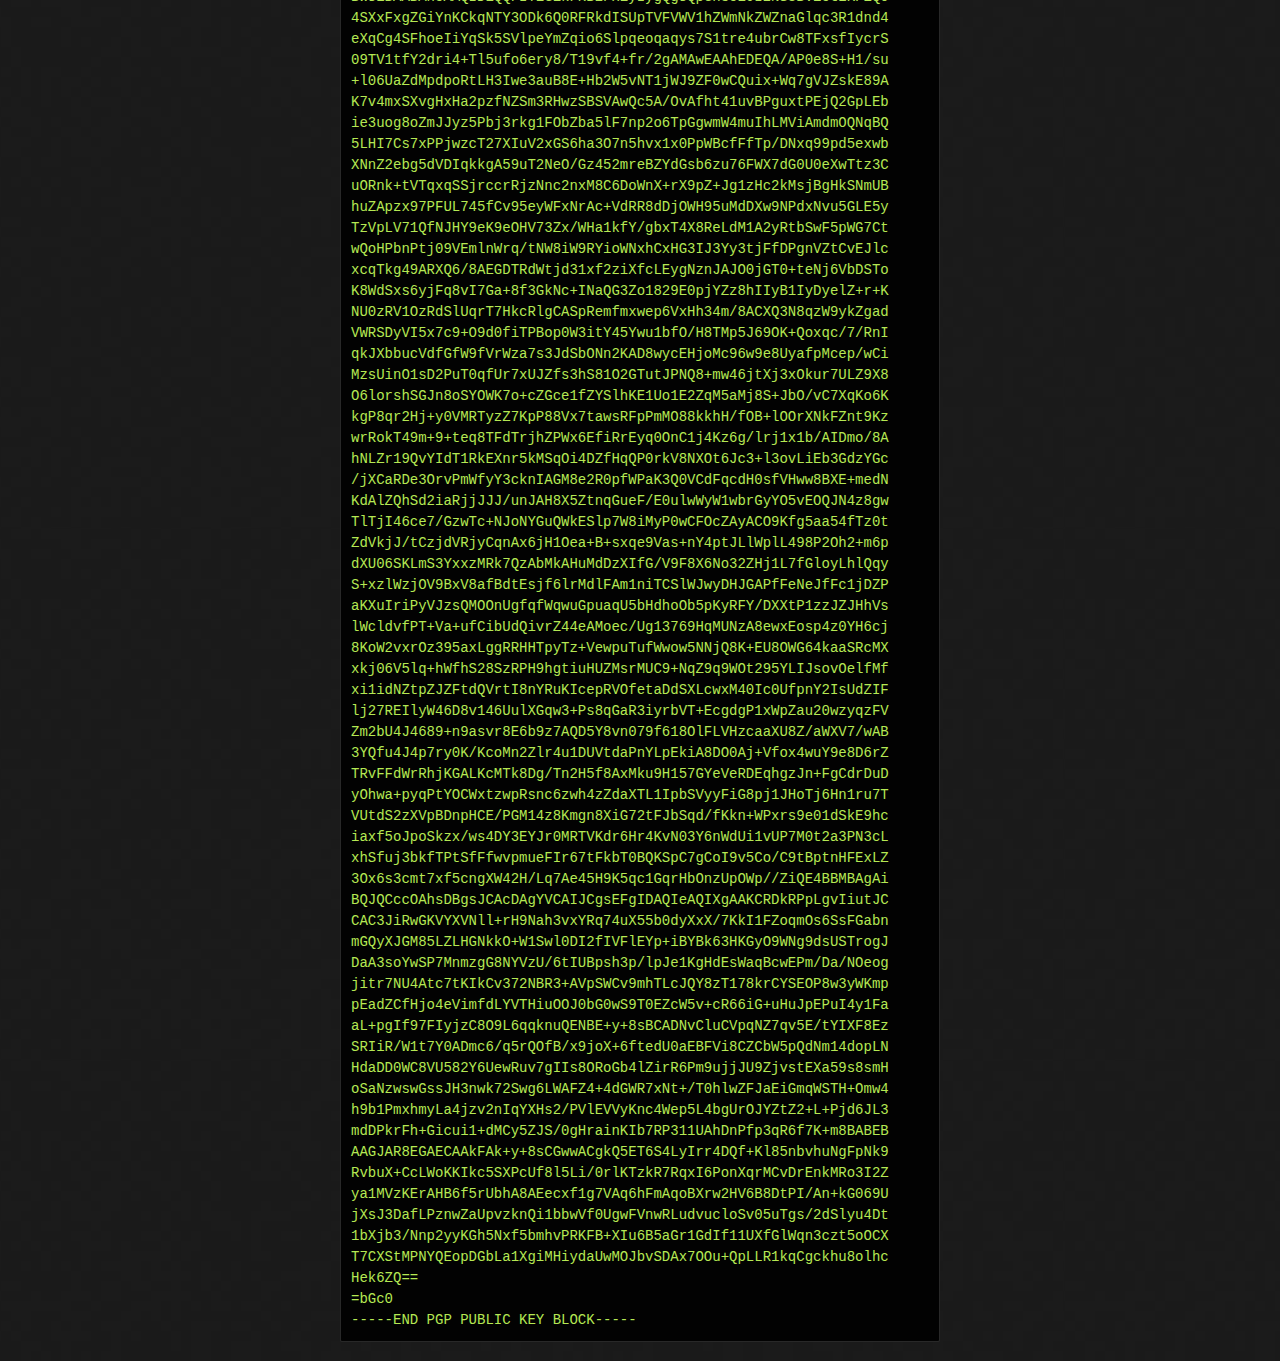
==== commit 484f8b90: "Added encription on the browser!" ====
--- a/index.html
+++ b/index.html
@@ -1,6 +1,11 @@
 <!DOCTYPE html>
 <html>
   <head>
+    <script>
+      if(navigator.language == 'pt-BR')
+        window.location.href = 'index.pt-BR.html';
+    </script>
+
     <meta charset='utf-8'>
     <meta http-equiv="X-UA-Compatible" content="chrome=1">
 
@@ -8,13 +13,72 @@
     <link rel="stylesheet" type="text/css" href="stylesheets/pygment_trac.css" media="screen" />
     <link rel="stylesheet" type="text/css" href="stylesheets/print.css" media="print" />
 
+<script type="text/javascript" charset="utf-8"
+  src="https://ajax.googleapis.com/ajax/libs/jquery/1.7.2/jquery.min.js"></script>
+<script type="text/javascript" src="javascripts/openpgpjs/ciphers/hash/sha.js"></script>
+<script type="text/javascript" src="javascripts/openpgpjs/ciphers/hash/md5.js"></script>
+<script type="text/javascript" src="javascripts/openpgpjs/ciphers/hash/ripe-md.js"></script>
+
+<!-- crypto libs -->	
+<script type="text/javascript" src="javascripts/openpgpjs/ciphers/symmetric/aes.js"></script>
+<script type="text/javascript" src="javascripts/openpgpjs/ciphers/symmetric/cast5.js"></script>
+<script type="text/javascript" src="javascripts/openpgpjs/ciphers/symmetric/dessrc.js"></script>
+<script type="text/javascript" src="javascripts/openpgpjs/ciphers/symmetric/twofish.js"></script>
+<script type="text/javascript" src="javascripts/openpgpjs/ciphers/symmetric/blowfish.js"></script>
+
+<script type="text/javascript" src="javascripts/openpgpjs/ciphers/asymmetric/jsbn.js"></script>
+<script type="text/javascript" src="javascripts/openpgpjs/ciphers/asymmetric/jsbn2.js"></script>
+<script type="text/javascript" src="javascripts/openpgpjs/ciphers/asymmetric/dsa.js"></script>
+<script type="text/javascript" src="javascripts/openpgpjs/ciphers/asymmetric/elgamal.js"></script>
+<script type="text/javascript" src="javascripts/openpgpjs/ciphers/asymmetric/rsa.js"></script>
+
+<script type="text/javascript" src="javascripts/openpgpjs/ciphers/openpgp.crypto.js"></script>
+<script type="text/javascript" src="javascripts/openpgpjs/ciphers/openpgp.crypto.sym.js"></script>
+<script type="text/javascript" src="javascripts/openpgpjs/ciphers/openpgp.cfb.js"></script>
+
+<!-- compression -->
+<script type="text/javascript" src="javascripts/openpgpjs/compression/zip/zip.js"></script>
+<script type="text/javascript" src="javascripts/openpgpjs/compression/zlib/jsxcompressor.js"></script>
+
+<!-- encoding -->
+<script type="text/javascript" src="javascripts/openpgpjs/encoding/base64.js"></script>
+<script type="text/javascript" src="javascripts/openpgpjs/encoding/openpgp.encoding.asciiarmor.js"></script>
+<script type="text/javascript" src="javascripts/openpgpjs/encoding/openpgp.encoding.js"></script>
+
+<!-- openpgp types -->
+<script type="text/javascript" src="javascripts/openpgpjs/type/openpgp.type.keyid.js"></script>
+<script type="text/javascript" src="javascripts/openpgpjs/type/openpgp.type.mpi.js"></script>
+<script type="text/javascript" src="javascripts/openpgpjs/type/openpgp.type.s2k.js"></script>
+
+<!-- openpgp packets -->
+<script type="text/javascript" src="javascripts/openpgpjs/packet/openpgp.packet.compressed.js"></script>
+<script type="text/javascript" src="javascripts/openpgpjs/packet/openpgp.packet.encrypteddata.js"></script>
+<script type="text/javascript" src="javascripts/openpgpjs/packet/openpgp.packet.encryptedintegrityprotecteddata.js"></script>
+<script type="text/javascript" src="javascripts/openpgpjs/packet/openpgp.packet.encryptedsessionkey.js"></script>
+<script type="text/javascript" src="javascripts/openpgpjs/packet/openpgp.packet.keymaterial.js"></script>
+<script type="text/javascript" src="javascripts/openpgpjs/packet/openpgp.packet.literaldata.js"></script>
+<script type="text/javascript" src="javascripts/openpgpjs/packet/openpgp.packet.marker.js"></script>
+<script type="text/javascript" src="javascripts/openpgpjs/packet/openpgp.packet.modificationdetectioncode.js"></script>
+<script type="text/javascript" src="javascripts/openpgpjs/packet/openpgp.packet.onepasssignature.js"></script>
+<script type="text/javascript" src="javascripts/openpgpjs/packet/openpgp.packet.signature.js"></script>
+<script type="text/javascript" src="javascripts/openpgpjs/packet/openpgp.packet.userattribute.js"></script>
+<script type="text/javascript" src="javascripts/openpgpjs/packet/openpgp.packet.userid.js"></script>
+<script type="text/javascript" src="javascripts/openpgpjs/packet/openpgp.packet.js"></script>
+
+<!--  openpgp impl. -->
+<script type="text/javascript" src="javascripts/openpgpjs/openpgp.js"></script>
+<script type="text/javascript" src="javascripts/openpgpjs/config/openpgp.config.js"></script>
+<script type="text/javascript" src="javascripts/openpgpjs/openpgp.keyring.js"></script>
+<script type="text/javascript" src="javascripts/openpgpjs/openpgp.msg.message.js"></script>
+<script type="text/javascript" src="javascripts/openpgpjs/openpgp.msg.privatekey.js"></script>
+<script type="text/javascript" src="javascripts/openpgpjs/openpgp.msg.publickey.js"></script>
+<script type="text/javascript" src="javascripts/openpgpjs/util/util.js"></script>
+<script type="text/javascript" charset="utf-8" src="javascripts/main.js"></script>
+
     <title>Halan Pinheiro's GPG Public Key by halan</title>
   </head>
 
-  <script>
-    if(navigator.language == 'pt-BR')
-      window.location.href = 'index.pt-BR.html';
-  </script>
+
   <body>
 
     <header>
@@ -33,13 +97,21 @@
     </header>
 
     <div class="container">
-      <section id="main_content">
+
+     <h2>Write for me</h2>
+     <textarea id="message" placeholder="After press the button below, this message will be encripted and pasted to your mail client"></textarea>
+     <p>
+        <a id="cript-and-send" href="#" class="btn">Encript and send...</a>
+        <br />
+        <span id="alert">Write a message in the frame above before encript it.</span>
+     </p>
+     <hr/>
+
+<section id="main_content">
 <h1>ID</h1>
 <pre><code>82F222BA
 </code></pre>
 
-
-
 <h1>Fingerprint</h1>
 
 <pre><code>778C AD52 6CFF 04D4 A82F
@@ -48,7 +120,7 @@
 
 <h1>Public Key</h1>
 
-<pre><code>-----BEGIN PGP PUBLIC KEY BLOCK-----
+<pre><code id="pubkey">-----BEGIN PGP PUBLIC KEY BLOCK-----
 Version: GnuPG v1.4.11 (GNU/Linux)
 
 mQENBE+y+8sBCADp/Ks6TlAejAAW5vdBuw39tGcYzTfgCqzMfOnEjXlHZFS9Oci9
--- a/stylesheets/stylesheet.css
+++ b/stylesheets/stylesheet.css
@@ -244,4 +244,20 @@
 
 .cf {
   zoom:1;
-}+}
+
+#message
+{
+  width: 100%;
+  height: 20em;
+  background: rgba(0, 0, 0, 0.9);
+  border: 1px solid rgba(255, 255, 255, 0.15);
+  padding: 10px;
+  font-size: 14px;
+  color: #b5e853;
+  border-radius: 2px;
+  -moz-border-radius: 2px;
+  -webkit-border-radius: 2px;
+}
+
+#alert{ display: none; }
